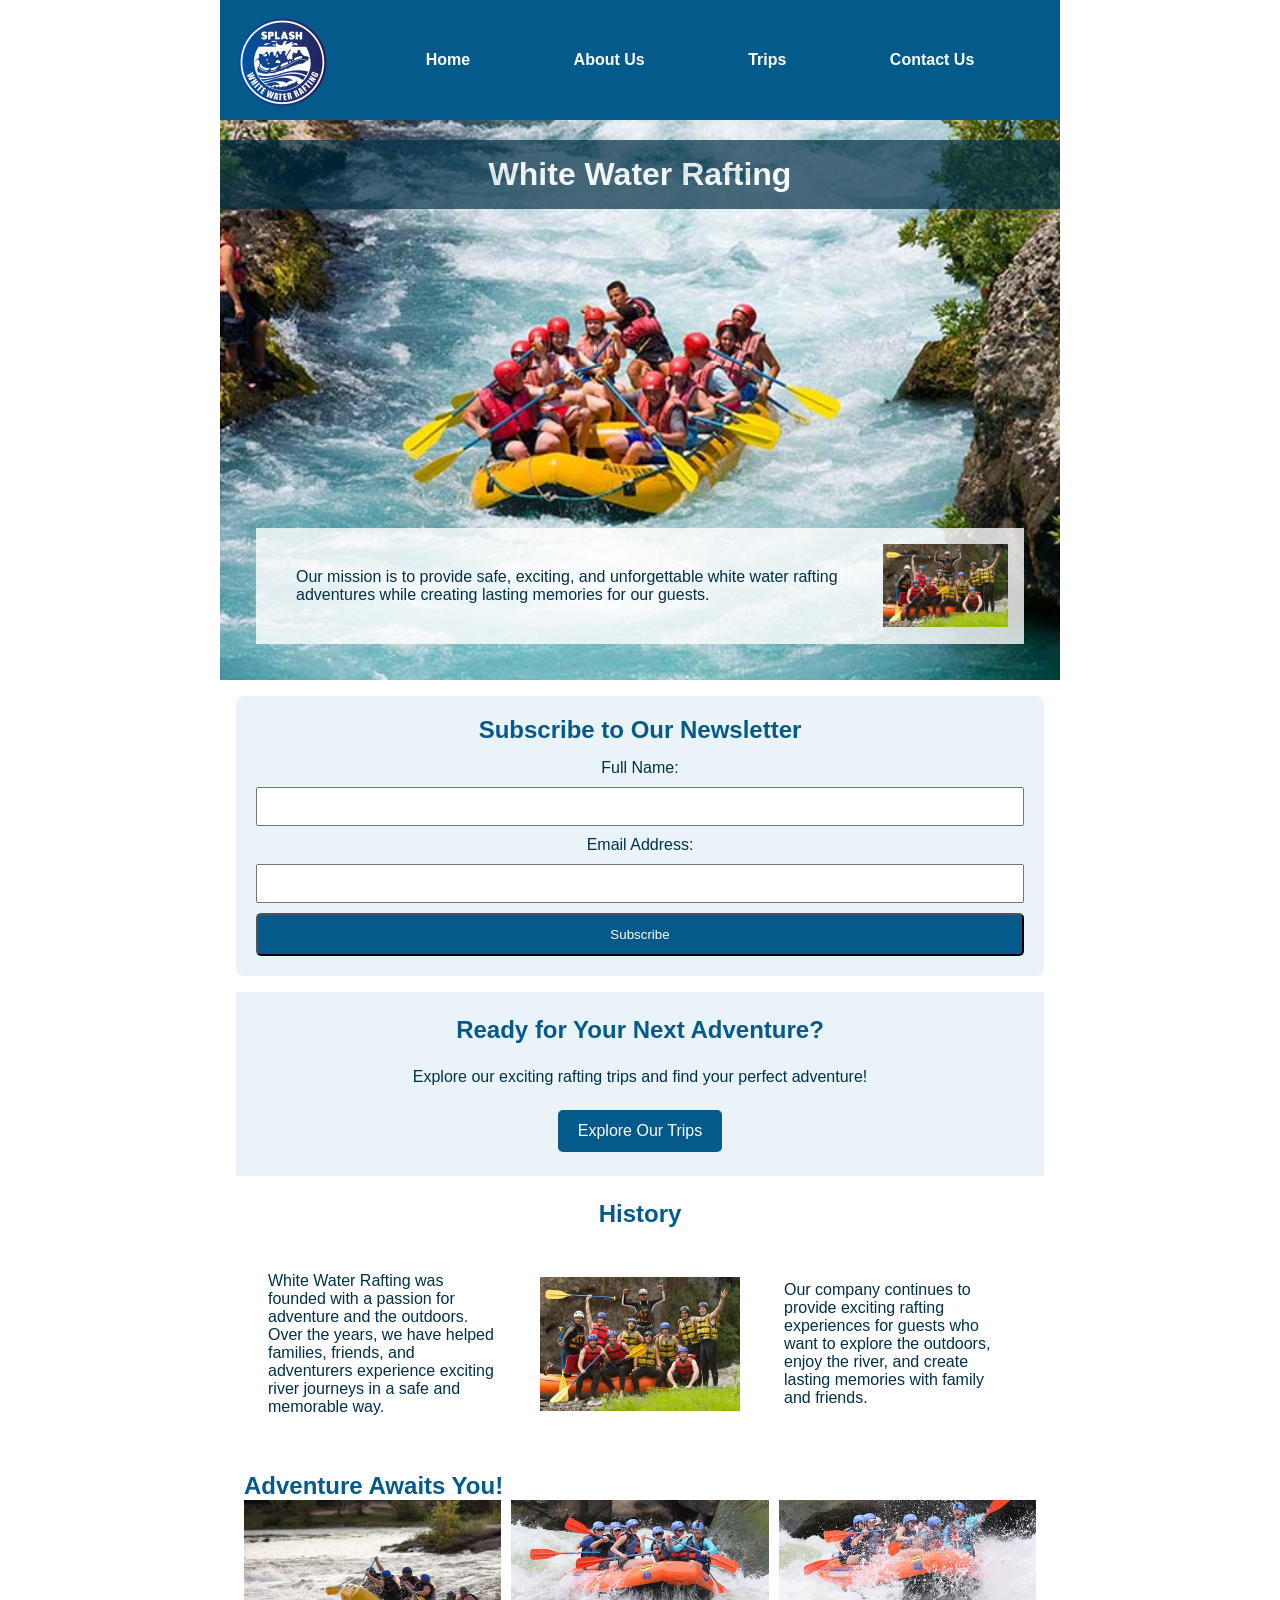
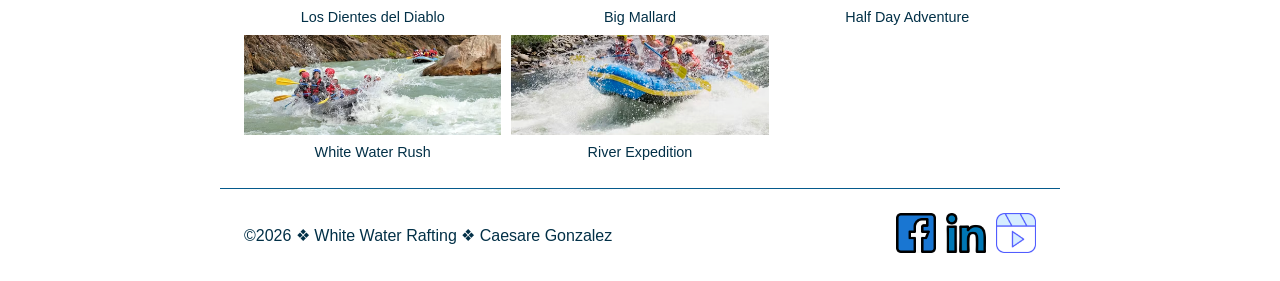
==== wwr/index.html @ 55d752ea "W06: Add rafting home page and update CSS styles" ====
<!DOCTYPE html>
<html lang="en">

<head>

    <meta charset="UTF-8">
    <meta name="viewport" content="width=device-width, initial-scale=1.0">
    <title>Home | White Water Rafting</title>
    <meta name="description"
      content="Explore exciting white water rafting adventures, discover our river trips, and plan your next outdoor experience.">
    <meta name="author" content="Caesare Gonzalez">
    <link rel="stylesheet" href="styles/rafting.css">
</head>

<body>
    <header>
        <img src="images/logo.png" alt="White Water Rafting logo">
        <nav>
            <a href="index.html">Home</a>
            <a href="about.html">About Us</a>
            <a href="trips.html">Trips</a>
            <a href="contact.html">Contact Us</a>
        </nav>

    </header>

    <main>
        <div class="hero">
            <img src="images/hero.jpg" alt="White water rafting adventure">
            <h1>White Water Rafting</h1>
            <article>
                <img src="images/happy-client.jpg" alt="Happy rafting client">
                <p>
                    Our mission is to provide

                    safe, exciting, and unforgettable white water
                    rafting adventures while creating lasting memories for our guests.
                </p>
            </article>
        </div>

        <section class="newsletter">
            <h2>Subscribe to Our Newsletter</h2>

            <form>
                <label for="name">Full Name:</label>
                <input type="text" id="name" name="name" required>
                <label for="email">Email Address:</label>
                <input type="email" id="email" name="email" required>
                <button type="submit">Subscribe</button>
            </form>

        </section>
        <section class="cta">
            <h2>Ready for Your Next Adventure?</h2>
            <p>Explore our exciting rafting trips and find your perfect adventure!</p>
            <a href="trips.html" class="cta-button">Explore Our Trips</a>
        </section>
        <section class="history">
            <h2>History</h2>

            <p>
                White Water Rafting was founded with a passion for adventure and the outdoors.
                Over the years, we have helped families, friends, and adventurers experience
                exciting river journeys in a safe and memorable way.
            </p>

            <img src="images/happy-client.jpg" alt="White water rafting history">

            <p>
                Our company continues to provide exciting rafting experiences for guests
                who want to explore the outdoors, enjoy the river, and create lasting
                memories with family and friends.
            </p>
        </section>
        <section>
            <h2>Adventure Awaits You!</h2>
            <div class="adventures">
                <figure>
                    <img src="images/rafting1.avif" alt="Los Dientes del Diablo rafting adventure">
                    <figcaption>Los Dientes del Diablo</figcaption>
                </figure>

                <figure>
                    <img src="images/rafting2.avif" alt="Big Mallard rafting adventure">
                    <figcaption>Big Mallard</figcaption>
                </figure>

                <figure>
                    <img src="images/rafting3.avif" alt="Half Day Adventure rafting trip">
                    <figcaption>Half Day Adventure</figcaption>
                </figure>

                <figure>
                    <img src="images/rafting4.avif" alt="White Water Rush rafting adventure">
                    <figcaption>White Water Rush</figcaption>
                </figure>

                <figure>
                    <img src="images/rafting5.avif" alt="River Expedition rafting adventure">
                    <figcaption>River Expedition</figcaption>
                </figure>
            </div>
        </section>
    </main>

    <footer>
        <p>©2026 ❖ White Water Rafting ❖ Caesare Gonzalez</p>

        <nav class="socialmedia">
            <a href="https://facebook.com">
                <img src="images/facebook.png" alt="Facebook">
            </a>
            <a href="https://linkedin.com">
                <img src="images/linkedin.png" alt="LinkedIn">
            </a>
            <a href="https://instagram.com">
                <img src="images/instagram.png" alt="Instagram">
            </a>
        </nav>
    </footer>
</body>

</html>
---- wwr/styles/rafting.css ----
:root {
    --primary-color: #055a8c;
    --accent1-color: #023047;
    --heading-font: Arial, sans-serif;
    --body-font: Arial, sans-serif;
}

* {
    margin: 0;
    padding: 0;
    box-sizing: border-box;
}

body {
    font-family: var(--body-font);
    color: var(--accent1-color);
}

header,
main,
footer {
    width: 100%;
    max-width: 840px;
    margin: 0 auto;
}

h1,
h2 {
    font-family: var(--heading-font);
    color: var(--primary-color);
}

nav,
p,
section,
article {
    margin: 16px;
    padding: 8px;
}

.socialmedia a {
    text-decoration: none;
}

.socialmedia img {
    width: 40px;
    height: 40px;
}

.adventures {
    display: grid;
    grid-template-columns: repeat(3, 1fr);
    gap: 10px;
}

.adventures figure {
    text-align: center;
}

.adventures img {
    width: 100%;
    height: 100px;
    object-fit: cover;
}

.adventures figcaption {
    margin-top: 5px;
    font-size: 0.9rem;
}

.history {
    display: grid;
    grid-template-columns: 1fr 200px 1fr;
    align-items: center;
    gap: 20px;
}

.history h2 {
    grid-column: 1 / 4;
    text-align: center;
}

.history img {
    width: 200px;
    height: auto;
}

.hero {
    position: relative;
}

.hero img {
    display: block;
    width: 100%;
    height: auto;
}

.hero h1 {
    position: absolute;
    top: 20px;
    width: 100%;
    padding: 16px;
    text-align: center;
    opacity: 0.7;
    background-color: var(--accent1-color);
    color: #fff;
}

.hero article {
    position: absolute;
    bottom: 20px;
    left: 20px;
    right: 20px;
    padding: 16px;
    background-color: rgb(255 255 255 / 0.8);
    color: var(--accent1-color);
}

.hero article img {
    float: right;
    width: 125px;
    margin-left: 16px;
}

header {
    display: grid;
    grid-template-columns: 120px 1fr;
    align-items: center;
    background-color: var(--primary-color);
    padding: 10px;
}

header img {
    width: 100px;
    height: auto;
}

header nav {
    display: flex;
    justify-content: space-around;
    align-items: center;
}

header nav a {
    color: white;
    text-decoration: none;
    padding: 10px;
    font-weight: bold;
}

footer {
    display: flex;
    justify-content: space-between;
    align-items: center;
    margin-top: 20px;
    border-top: 1px solid var(--primary-color);
}

footer .socialmedia {
    display: flex;
    gap: 10px;
}

/* Newsletter */
.newsletter {
    background-color: #eaf4f8;
    padding: 20px;
    border-radius: 8px;
    text-align: center;
}

.newsletter form {
    display: grid;
    gap: 10px;
    margin-top: 15px;
}

.newsletter input {
    padding: 10px;
    width: 100%;
}

.newsletter button {
    background-color: var(--primary-color);
    color: white;
    padding: 12px;
    border-radius: 5px;
    cursor: pointer;
}

.cta-button {
    display: inline-block;
    text-decoration: none;
    background-color: var(--primary-color);
    color: white;
    padding: 12px 20px;
    border-radius: 5px;
}

.cta {
    text-align: center;
    background-color: #eaf4f8;
    padding: 24px;
}
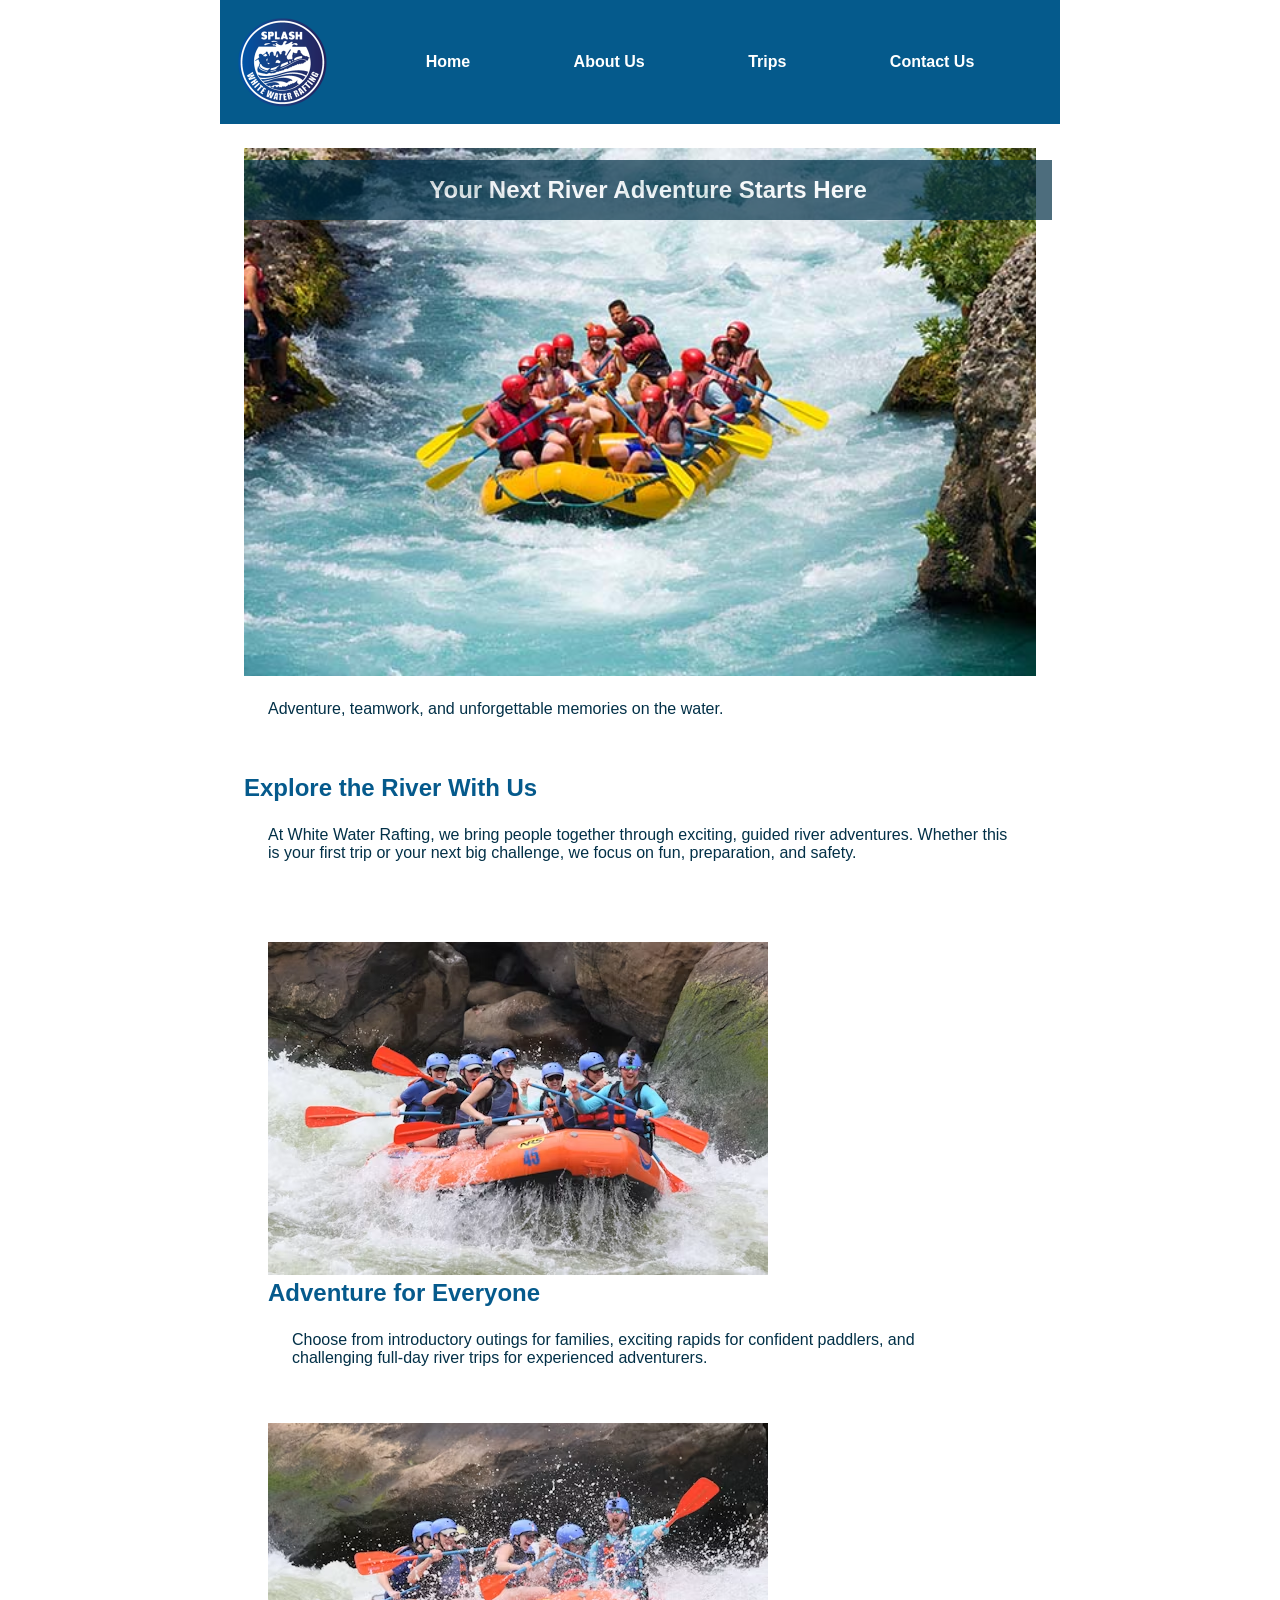
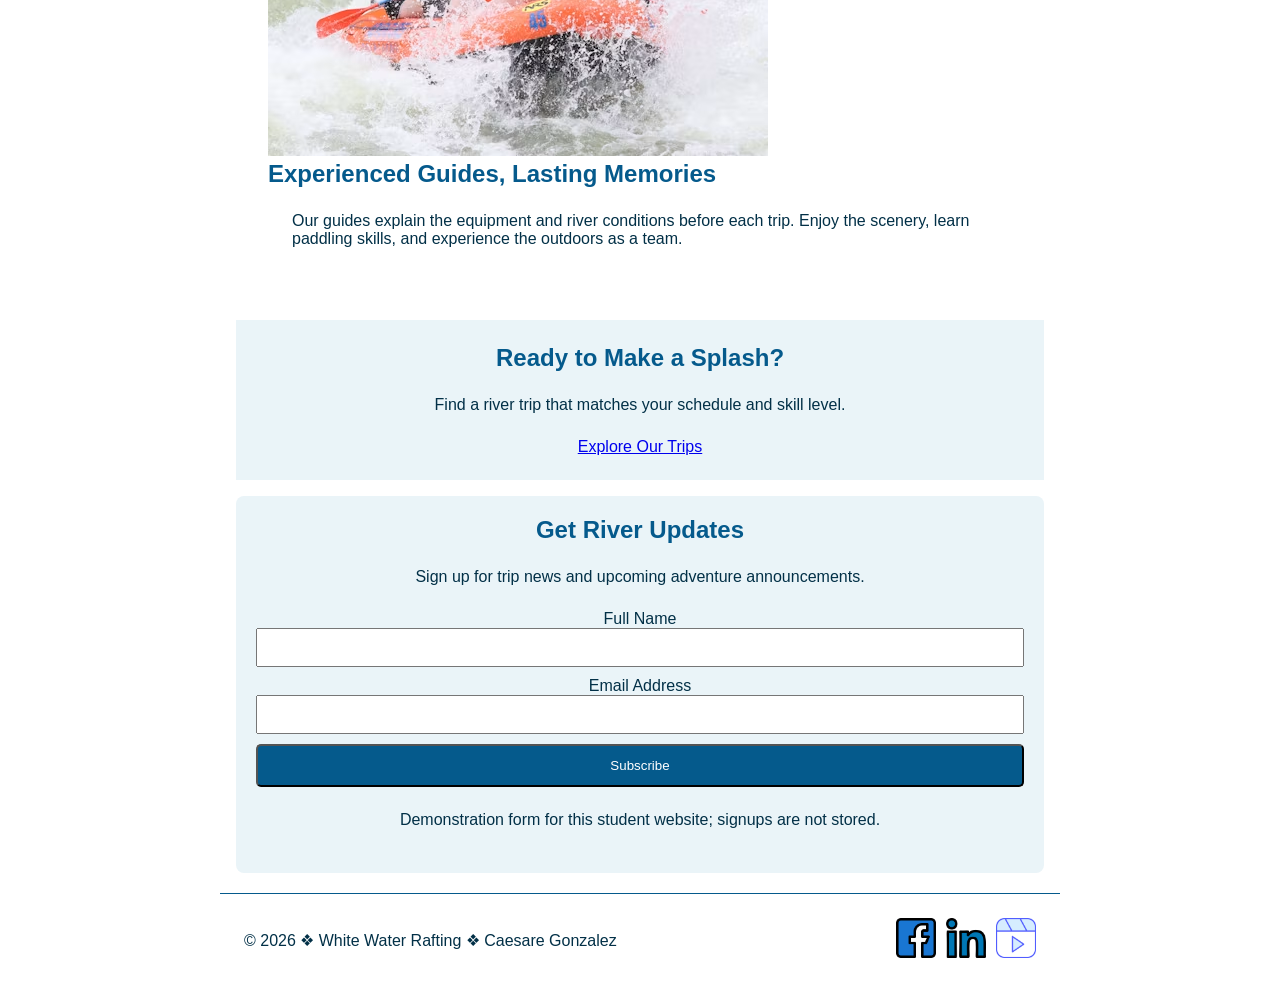
==== commit 9d5cc697: "Update W06 Rafting Home" ====
--- a/wwr/index.html
+++ b/wwr/index.html
@@ -2,121 +2,106 @@
 <html lang="en">
 
 <head>
-
     <meta charset="UTF-8">
     <meta name="viewport" content="width=device-width, initial-scale=1.0">
+    <meta name="description"
+      content="Discover safe, exciting white water rafting trips for families and adventure seekers. Find your next river adventure.">
+    <meta name="author" content="Caesare Gonzalez">
     <title>Home | White Water Rafting</title>
-    <meta name="description"
-      content="Explore exciting white water rafting adventures, discover our river trips, and plan your next outdoor experience.">
-    <meta name="author" content="Caesare Gonzalez">
     <link rel="stylesheet" href="styles/rafting.css">
 </head>
 
 <body>
-    <header>
-        <img src="images/logo.png" alt="White Water Rafting logo">
-        <nav>
+    <header class="site-header">
+        <a class="brand" href="index.html" aria-label="White Water Rafting home">
+            <img src="images/logo.png" alt="White Water Rafting logo" width="100">
+        </a>
+        <nav class="main-nav" aria-label="Main navigation">
             <a href="index.html">Home</a>
             <a href="about.html">About Us</a>
             <a href="trips.html">Trips</a>
             <a href="contact.html">Contact Us</a>
         </nav>
+    </header>
+    <main>
+        <section class="hero home-hero" aria-labelledby="home-title">
+            <img class="hero-image" src="images/hero.jpg"
+              alt="Rafting team navigating a white water river">
+            <div class="hero-copy">
+                <h1 id="home-title">Your Next River Adventure Starts Here</h1>
+                <p>Adventure, teamwork, and unforgettable memories on the water.</p>
+            </div>
+        </section>
 
-    </header>
+        <section class="home-intro" aria-labelledby="welcome-title">
+            <h2 id="welcome-title">Explore the River With Us</h2>
+            <p>At White Water Rafting, we bring people together through exciting, guided river
+                adventures. Whether this is your first trip or your next big challenge, we focus on
+                fun, preparation, and safety.</p>
+        </section>
 
-    <main>
-        <div class="hero">
-            <img src="images/hero.jpg" alt="White water rafting adventure">
-            <h1>White Water Rafting</h1>
-            <article>
-                <img src="images/happy-client.jpg" alt="Happy rafting client">
-                <p>
-                    Our mission is to provide
+        <section class="feature-grid" aria-label="Our purpose and offerings">
+            <article class="feature-card">
+                <img src="images/rafting2.avif"
+                  alt="Guests rafting together over rolling white water" loading="lazy">
+                <div class="card-content">
+                    <h2>Adventure for Everyone</h2>
+                    <p>Choose from introductory outings for families, exciting rapids for confident
+                        paddlers, and challenging full-day river trips for experienced adventurers.
+                    </p>
+                </div>
+            </article>
+            <article class="feature-card">
+                <img src="images/rafting3.avif" alt="Rafting group on a scenic outdoor river"
+                  loading="lazy">
+                <div class="card-content">
+                    <h2>Experienced Guides, Lasting Memories</h2>
+                    <p>Our guides explain the equipment and river conditions before each trip. Enjoy
+                        the scenery, learn paddling skills, and experience the outdoors as a team.
+                    </p>
+                </div>
+            </article>
+        </section>
 
-                    safe, exciting, and unforgettable white water
-                    rafting adventures while creating lasting memories for our guests.
-                </p>
-            </article>
-        </div>
+        <section class="cta" aria-labelledby="trips-action-title">
+            <div>
+                <h2 id="trips-action-title">Ready to Make a Splash?</h2>
+                <p>Find a river trip that matches your schedule and skill level.</p>
+            </div>
+            <a class="button" href="trips.html">Explore Our Trips</a>
+        </section>
 
-        <section class="newsletter">
-            <h2>Subscribe to Our Newsletter</h2>
-
-            <form>
-                <label for="name">Full Name:</label>
-                <input type="text" id="name" name="name" required>
-                <label for="email">Email Address:</label>
-                <input type="email" id="email" name="email" required>
+        <section class="newsletter" aria-labelledby="newsletter-title">
+            <div>
+                <h2 id="newsletter-title">Get River Updates</h2>
+                <p>Sign up for trip news and upcoming adventure announcements.</p>
+            </div>
+            <form action="#" method="get">
+                <div class="form-field">
+                    <label for="newsletter-name">Full Name</label>
+                    <input id="newsletter-name" name="name" type="text" autocomplete="name"
+                      required>
+                </div>
+                <div class="form-field">
+                    <label for="newsletter-email">Email Address</label>
+                    <input id="newsletter-email" name="email" type="email" autocomplete="email"
+                      required>
+                </div>
                 <button type="submit">Subscribe</button>
             </form>
-
-        </section>
-        <section class="cta">
-            <h2>Ready for Your Next Adventure?</h2>
-            <p>Explore our exciting rafting trips and find your perfect adventure!</p>
-            <a href="trips.html" class="cta-button">Explore Our Trips</a>
-        </section>
-        <section class="history">
-            <h2>History</h2>
-
-            <p>
-                White Water Rafting was founded with a passion for adventure and the outdoors.
-                Over the years, we have helped families, friends, and adventurers experience
-                exciting river journeys in a safe and memorable way.
-            </p>
-
-            <img src="images/happy-client.jpg" alt="White water rafting history">
-
-            <p>
-                Our company continues to provide exciting rafting experiences for guests
-                who want to explore the outdoors, enjoy the river, and create lasting
-                memories with family and friends.
-            </p>
-        </section>
-        <section>
-            <h2>Adventure Awaits You!</h2>
-            <div class="adventures">
-                <figure>
-                    <img src="images/rafting1.avif" alt="Los Dientes del Diablo rafting adventure">
-                    <figcaption>Los Dientes del Diablo</figcaption>
-                </figure>
-
-                <figure>
-                    <img src="images/rafting2.avif" alt="Big Mallard rafting adventure">
-                    <figcaption>Big Mallard</figcaption>
-                </figure>
-
-                <figure>
-                    <img src="images/rafting3.avif" alt="Half Day Adventure rafting trip">
-                    <figcaption>Half Day Adventure</figcaption>
-                </figure>
-
-                <figure>
-                    <img src="images/rafting4.avif" alt="White Water Rush rafting adventure">
-                    <figcaption>White Water Rush</figcaption>
-                </figure>
-
-                <figure>
-                    <img src="images/rafting5.avif" alt="River Expedition rafting adventure">
-                    <figcaption>River Expedition</figcaption>
-                </figure>
-            </div>
+            <p class="form-note">Demonstration form for this student website; signups are not
+                stored.</p>
         </section>
     </main>
-
-    <footer>
-        <p>©2026 ❖ White Water Rafting ❖ Caesare Gonzalez</p>
-
-        <nav class="socialmedia">
-            <a href="https://facebook.com">
-                <img src="images/facebook.png" alt="Facebook">
-            </a>
-            <a href="https://linkedin.com">
-                <img src="images/linkedin.png" alt="LinkedIn">
-            </a>
-            <a href="https://instagram.com">
-                <img src="images/instagram.png" alt="Instagram">
-            </a>
+    <footer class="site-footer">
+        <p>© 2026 ❖ White Water Rafting ❖ Caesare Gonzalez</p>
+        <nav class="socialmedia" aria-label="Social media">
+            <a href="https://facebook.com" aria-label="Facebook"><img src="images/facebook.png"
+                  alt="" width="40" height="40" loading="lazy"></a>
+            <a href="https://linkedin.com" aria-label="LinkedIn"><img src="images/linkedin.png"
+                  alt="" width="40" height="40" loading="lazy"></a>
+            <a href="https://instagram.com" aria-label="Instagram"><img src="images/instagram.png"
+                  alt="" width="40" height="40" loading="lazy"></a>
         </nav>
     </footer>
 </body>
--- a/wwr/styles/rafting.css
+++ b/wwr/styles/rafting.css
@@ -201,4 +201,53 @@
     text-align: center;
     background-color: #eaf4f8;
     padding: 24px;
+}
+
+/* Contact Form */
+.contact-form {
+    background-color: #eaf4f8;
+    padding: 24px;
+    border-radius: 8px;
+}
+
+.contact-form form {
+    display: grid;
+    gap: 15px;
+    margin-top: 20px;
+}
+
+.contact-form input[type="text"],
+.contact-form textarea {
+    width: 100%;
+    padding: 12px;
+    border: 1px solid #999;
+    border-radius: 5px;
+    font-family: var(--body-font);
+    font-size: 1rem;
+}
+
+.contact-form fieldset {
+    border: 1px solid #999;
+    border-radius: 5px;
+    padding: 15px;
+}
+
+.contact-form legend {
+    font-weight: bold;
+    padding: 0 8px;
+}
+
+.contact-form button {
+    background-color: var(--primary-color);
+    color: white;
+    padding: 12px 20px;
+    border: none;
+    border-radius: 5px;
+    font-size: 1rem;
+    font-weight: bold;
+    cursor: pointer;
+}
+
+.contact-form input[type="radio"] {
+    margin: 10px 5px 10px 0;
 }
